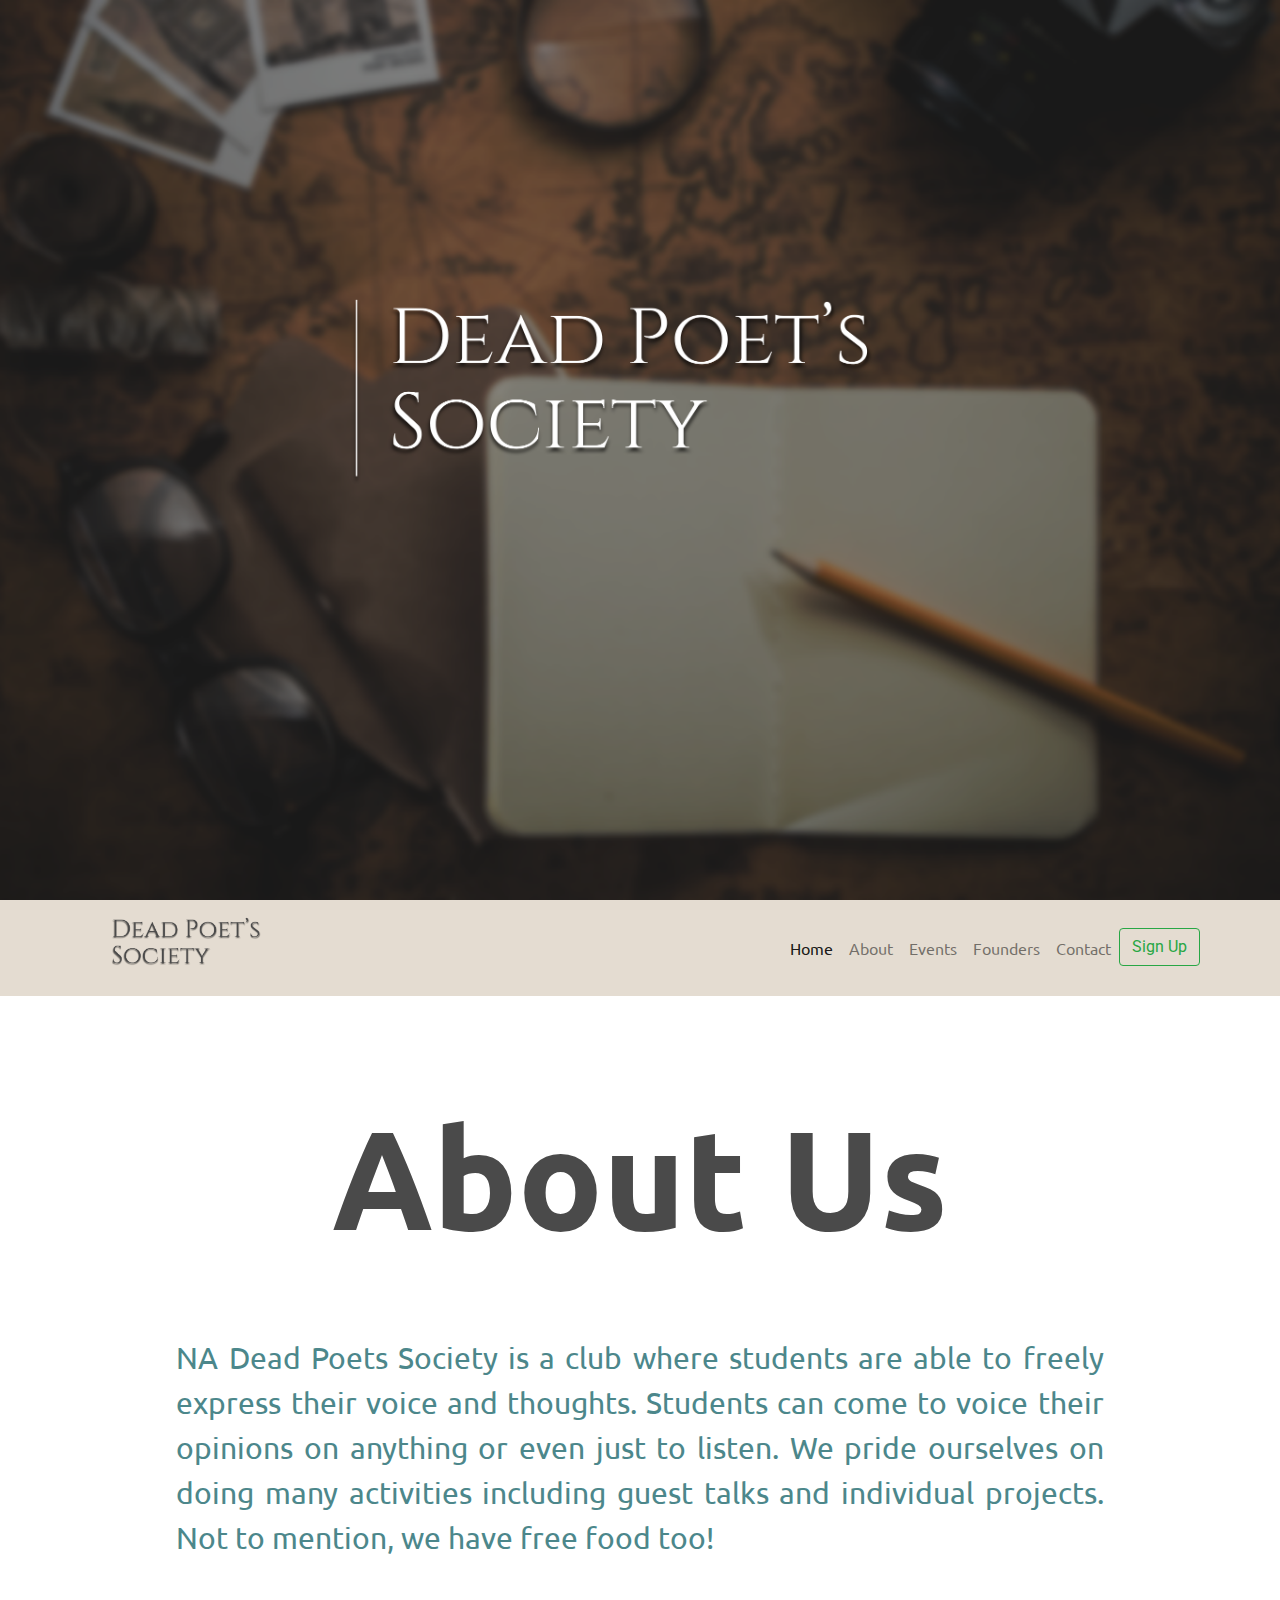
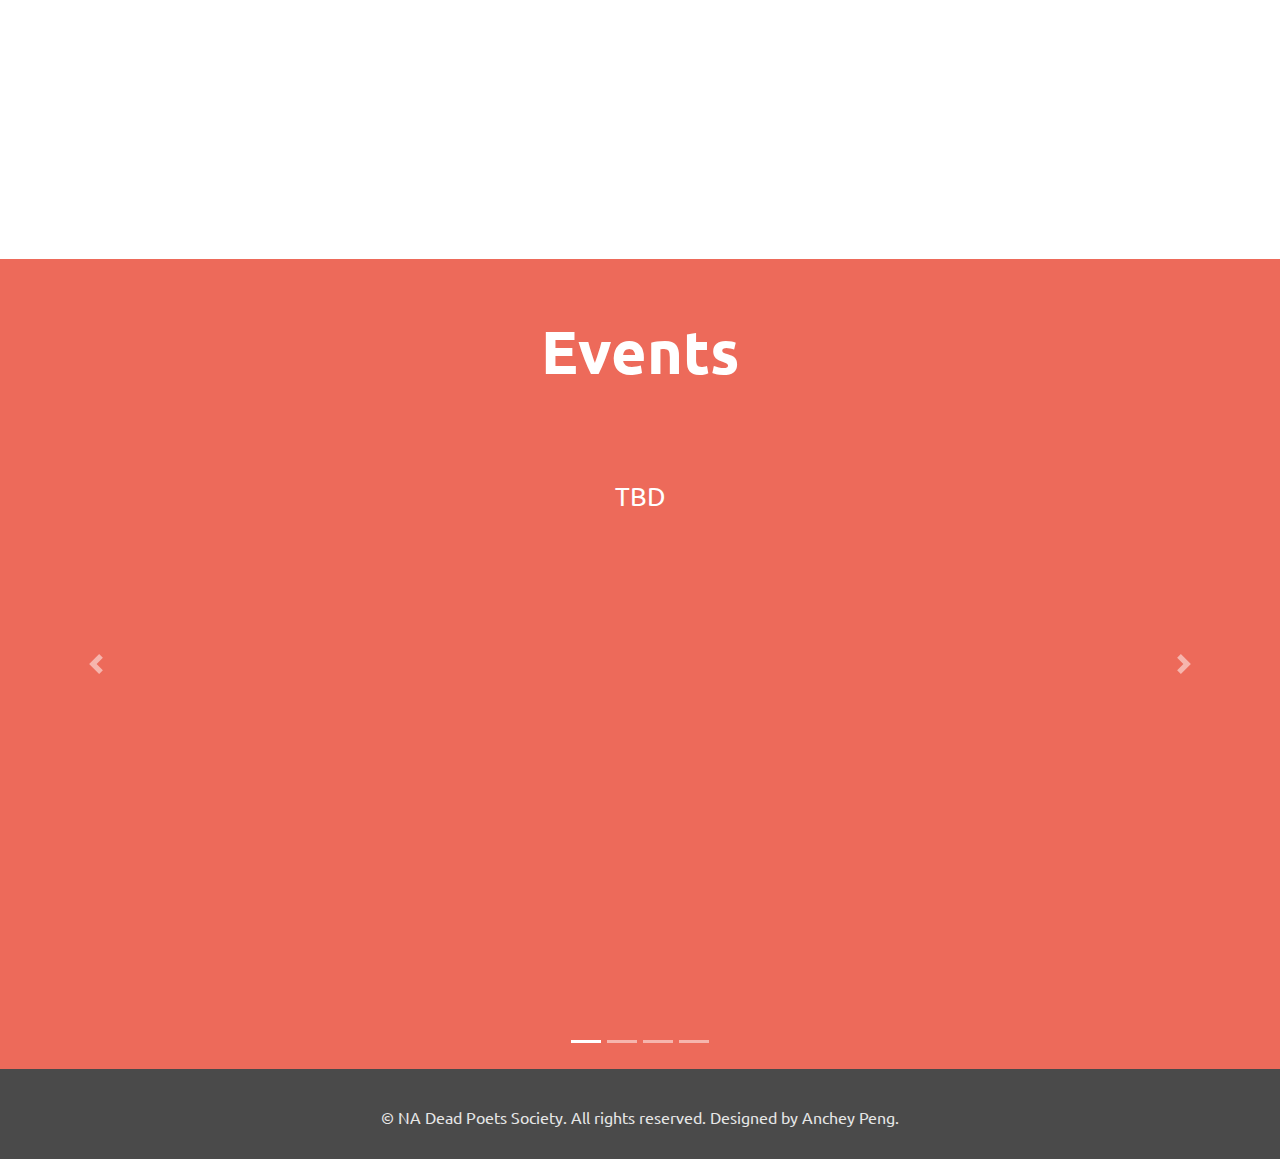
==== index.html @ 308977b8 "f" ====
<!DOCTYPE html>
<html lang='en'>
    <head>
        <title>Dead Poets Society</title>
        <meta charset="utf-8">
        <meta name="viewport" content="width=device-width, initial-scale=1">
        <link rel="stylesheet" href="https://maxcdn.bootstrapcdn.com/bootstrap/4.0.0/css/bootstrap.min.css" integrity="sha384-Gn5384xqQ1aoWXA+058RXPxPg6fy4IWvTNh0E263XmFcJlSAwiGgFAW/dAiS6JXm" crossorigin="anonymous">
        <link rel="shortcut icon" href="smalllogo.png">
        <link rel="stylesheet" href="index.css">
        <link rel="stylesheet" href="https://fonts.googleapis.com/css?family=Raleway">
        <link rel="stylesheet" href="https://fonts.googleapis.com/css?family=Roboto">
        <link rel="stylesheet" type="text/css" href="https://fonts.googleapis.com/css?family=Ubuntu" />

    </head>
    <body>



      <div id="home" class="container-fluid fullheight">
        <div class="col-12">
          <img src="logo.png" class="center" style="padding-top: 30vh">

        </div>
      </div>


      <div id="aboutnav"></div>

      <nav class="navbar sticky-top navbar-expand-lg navbar-light" style="background-color: #e4dcd1">
          <img src="navlogo.png" class="navbar-brand" href="#" style="margin-left: 5vw">
          <button class="navbar-toggler" type="button" data-toggle="collapse" data-target="#navbarSupportedContent" aria-controls="navbarSupportedContent" aria-expanded="false" aria-label="Toggle navigation">
            <span class="navbar-toggler-icon"></span>
          </button>

          <div class="collapse navbar-collapse" id="navbarSupportedContent" style="margin-right: 5vw">
            <ul class="navbar-nav mr-auto w-100 justify-content-end">
              <li class="nav-item active">
                <a class="nav-link" href="#home">Home<span class="sr-only">(current)</span></a>
              </li>
              <li class="nav-item">
                <a class="nav-link" href="index.html#aboutnav">About</a>
              </li>
              <li class="nav-item">
                <a class="nav-link" href="index.html#informationnav">Events</a>
              </li>
              <li class="nav-item">
                <a class="nav-link" href="founders.html">Founders</a>
              </li>
              <li class="nav-item">
                <a class="nav-link" href="contact.html">Contact</a>
              </li>
              <li class="nav-item">
                  <button class="btn btn-outline-success" type="button">
                    <a href="https://goo.gl/forms/eZjXJ3pZ5Cec3w743" style="color:inherit" target="_blank">Sign Up</a>
                  </button>
              </li>
            </ul>

          </div>
      </nav>




      <div class="container-fluid" style="height: 75vh">

        <div class="col-12">
                <h1 id="abouth" style="margin-top:8%">About Us</h1>
                <p id="aboutp" class="text" style="margin-top:6%; margin-left: 12%; margin-right: 12%;">NA Dead Poets Society is a club where students are able to freely express their voice and thoughts.
                   Students can come to voice their opinions on anything or even just to listen. We pride ourselves on doing many activities including guest talks and individual projects. Not to mention, we have free food too!</p>
        </div>

      </div>

      <div id="informationnav" style="padding-bottom:10vh"></div>

      <div class="row height90 no-gutters">
        <div class="col-12">
          <div id="carouselExampleIndicators2" class="carousel slide; height90" data-ride="carousel" data-interval="false">
            <ol class="carousel-indicators">
              <li data-target="#carouselExampleIndicators2" data-slide-to="0" class="active"></li>
              <li data-target="#carouselExampleIndicators2" data-slide-to="1"></li>
              <li data-target="#carouselExampleIndicators2" data-slide-to="2"></li>
              <li data-target="#carouselExampleIndicators2" data-slide-to="3"></li>
            </ol>
            <div class="carousel-inner height90">
              <div class="carousel-item active height90" style="background-color:#ED6A5A">
                <div class="carousel-caption d-none d-block">
                  <h1 id="carouselh" style="margin-top:4%">Events</h1>
                  <p class="text events" style="margin-top: 10%">TBD</p>
                </div>
              </div>
              <div class="carousel-item height90" style="background-color:#2F6690">
                <div class="carousel-caption d-none d-block">
                  <h1 id="carouselh" style="margin-top:4%">Events</h1>
                  <p class="text events" style="margin-top: 10%">TBD</p>
                </div>
              </div>
              <div class="carousel-item height90" style="background-color:#5E033A">
                <div class="carousel-caption d-none d-block">
                  <h1 id="carouselh" style="margin-top:4%">Events</h1>
                  <p class="text events" style="margin-top: 10%">TBD</p>
                </div>
              </div>
              <div class="carousel-item height90" style="background-color:#4C878B">
                <div class="carousel-caption d-none d-block">
                  <h1 id="carouselh" style="margin-top:4%">Events</h1>
                  <p class="text events" style="margin-top: 10%">TBD</p>

                </div>
              </div>
            </div>
            <a class="carousel-control-prev" href="#carouselExampleIndicators2" role="button" data-slide="prev">
              <span class="carousel-control-prev-icon" aria-hidden="true"></span>
              <span class="sr-only">Previous</span>
            </a>
            <a class="carousel-control-next" href="#carouselExampleIndicators2" role="button" data-slide="next">
              <span class="carousel-control-next-icon" aria-hidden="true"></span>
              <span class="sr-only">Next</span>
            </a>
          </div>
        </div>
      </div>


      <div class="container-fluid" style="height:10vh; background-color:#4a4a4a">
        <p id="copytext">&#169; NA Dead Poets Society. All rights reserved. Designed by Anchey Peng.</p>
      </div>





      <script src="https://code.jquery.com/jquery-3.3.1.slim.min.js" integrity="sha384-q8i/X+965DzO0rT7abK41JStQIAqVgRVzpbzo5smXKp4YfRvH+8abtTE1Pi6jizo" crossorigin="anonymous"></script>
      <script src="https://cdnjs.cloudflare.com/ajax/libs/popper.js/1.14.3/umd/popper.min.js" integrity="sha384-ZMP7rVo3mIykV+2+9J3UJ46jBk0WLaUAdn689aCwoqbBJiSnjAK/l8WvCWPIPm49" crossorigin="anonymous"></script>
      <script src="https://stackpath.bootstrapcdn.com/bootstrap/4.1.3/js/bootstrap.min.js" integrity="sha384-ChfqqxuZUCnJSK3+MXmPNIyE6ZbWh2IMqE241rYiqJxyMiZ6OW/JmZQ5stwEULTy" crossorigin="anonymous"></script>


    </body>


</html>
---- index.css ----
.center {
    display: block;
    margin-left: auto;
    margin-right: auto;
    width: 50%;
}


.fullheight{
  height: 100vh;
}

.height90{
  height: 90vh;
}



.text{
  font-family: Ubuntu;
  margin-left: 8%;
  margin-right: 8%;
  font-size: calc(.5em + 2vh);
  text-align: justify;
  text-justify: inter-word;
}

.events{
  text-align: center;
}


body{
  color: #e6e6e6;
}


.carousel-caption {
    top: 0;
    bottom: auto;
}

.foundersh2{
  text-align: center;
  font-family: Ubuntu;
  color: #4a4a4a;
  font-size: calc(1em + 2vh);

  margin-top: 5%;
}

.foundersh3{
  text-align: center;
  font-family: Ubuntu;
  color: #4C878B;
  font-size: calc(1em + 1vh);

}

.contacth{
  text-align: center;
  font-family: Ubuntu;
  color: #4a4a4a;
  font-size: calc(1em + 1vh);
}

.contacta{
  text-align: center;
  font-family: Ubuntu;
  color: #4C878B;
  font-size: calc(1em + .5vh);
}



#home{
  background-image: url("bg.png");
  height: 100vh;
  background-position: center;
  background-repeat: no-repeat;
  background-size: cover;
}


#aboutnav{}


#abouth{
  text-align: center;
  font-family: Ubuntu;
  color: #4a4a4a;
  font-size: calc(2em + 12vh);
  font-weight: bold;
}

#aboutp{
  font-family: Ubuntu;
  color: #4C878B;
  font-size: calc(.75em + 2vh);
  text-align: justify;
  text-justify: inter-word;
}

#informationnav{}

#carouselh{
  font-family: Ubuntu;
  color: #ffff;
  font-size: calc(1em + 5vh);
  font-weight: bold;
}

#copytext{
  text-align: center;
  font-family: Ubuntu;
  padding-top: 4vh;
}

#foundersh{
  text-align: center;
  font-family: Ubuntu;
  color: #4a4a4a;
  font-size: calc(2em + 6vh);
  font-weight: bold;
}

#foundersimg{
  margin-top: 8%;
  height: 35vh;
  width: 35vh;
}



.navbar {
  min-height: 80px;
}

.navbar-brand {
  padding: 0 15px;
  height: 80px;
  line-height: 80px;
}

.navbar-toggle {
 /* (80px - button height 34px) / 2 = 23px */
  margin-top: 23px;
  padding: 9px 10px !important;
}

.nav-link{
  font-family: Ubuntu;
}


@media (min-width: 768px) {
  .navbar-nav > li > a > button{
    /* (80px - line-height of 27px) / 2 = 26.5px */
    padding-top: 26.5px;
    padding-bottom: 26.5px;
    line-height: 27px;
  }
}
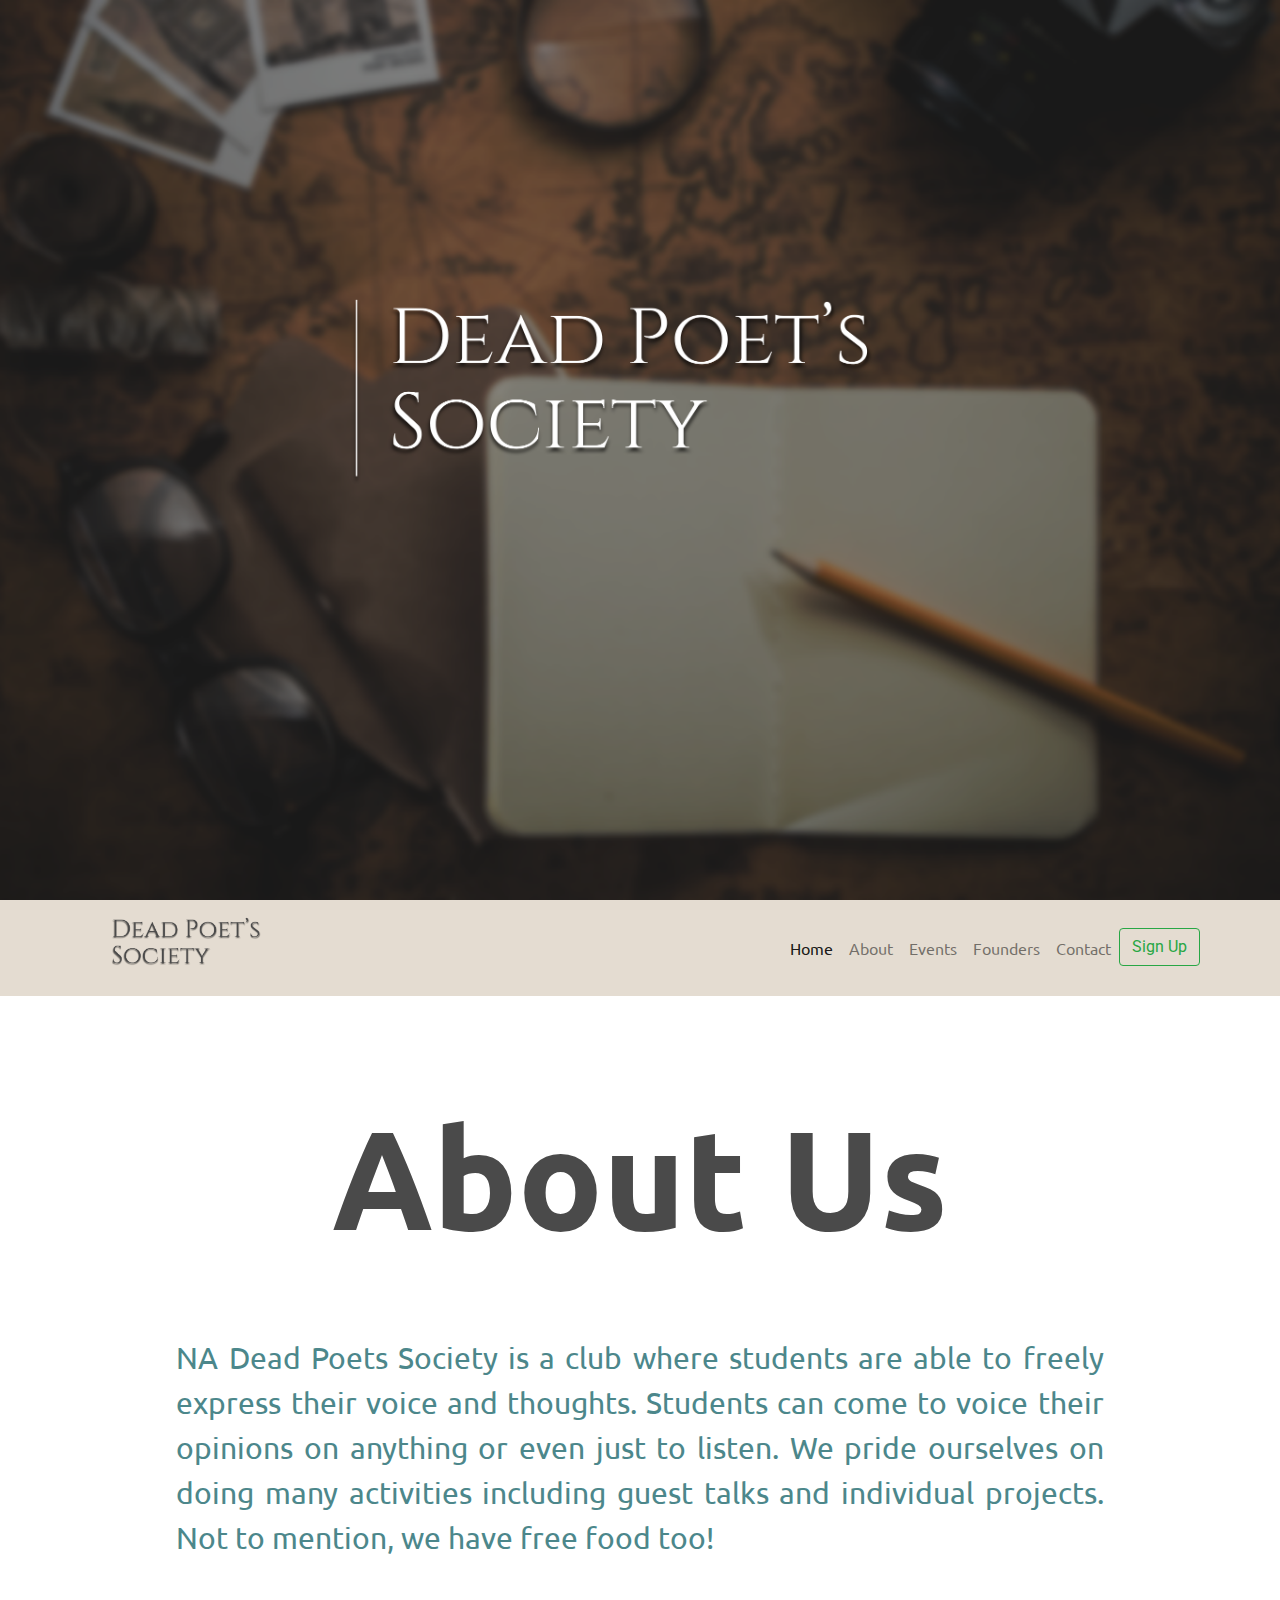
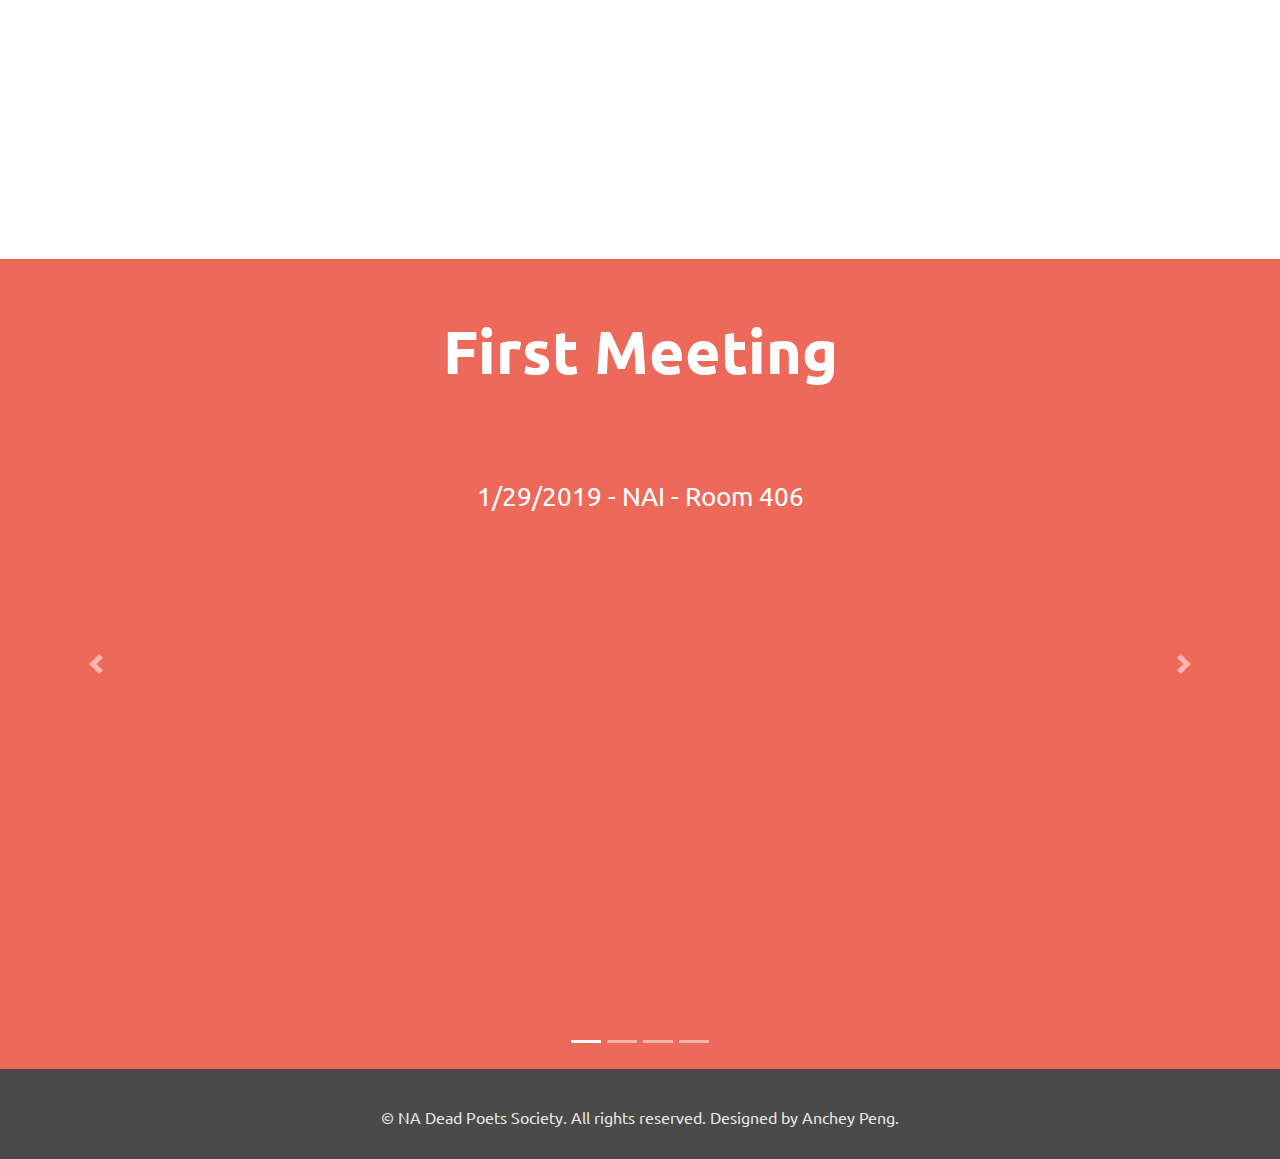
==== commit 47771cfa: "Update index.html" ====
--- a/index.html
+++ b/index.html
@@ -35,7 +35,7 @@
           <div class="collapse navbar-collapse" id="navbarSupportedContent" style="margin-right: 5vw">
             <ul class="navbar-nav mr-auto w-100 justify-content-end">
               <li class="nav-item active">
-                <a class="nav-link" href="#home">Home<span class="sr-only">(current)</span></a>
+                <a class="nav-link" href="index.html#home">Home<span class="sr-only">(current)</span></a>
               </li>
               <li class="nav-item">
                 <a class="nav-link" href="index.html#aboutnav">About</a>
@@ -86,8 +86,8 @@
             <div class="carousel-inner height90">
               <div class="carousel-item active height90" style="background-color:#ED6A5A">
                 <div class="carousel-caption d-none d-block">
-                  <h1 id="carouselh" style="margin-top:4%">Events</h1>
-                  <p class="text events" style="margin-top: 10%">TBD</p>
+                  <h1 id="carouselh" style="margin-top:4%">First Meeting</h1>
+                  <p class="text events" style="margin-top: 10%">1/29/2019 - NAI - Room 406</p>
                 </div>
               </div>
               <div class="carousel-item height90" style="background-color:#2F6690">
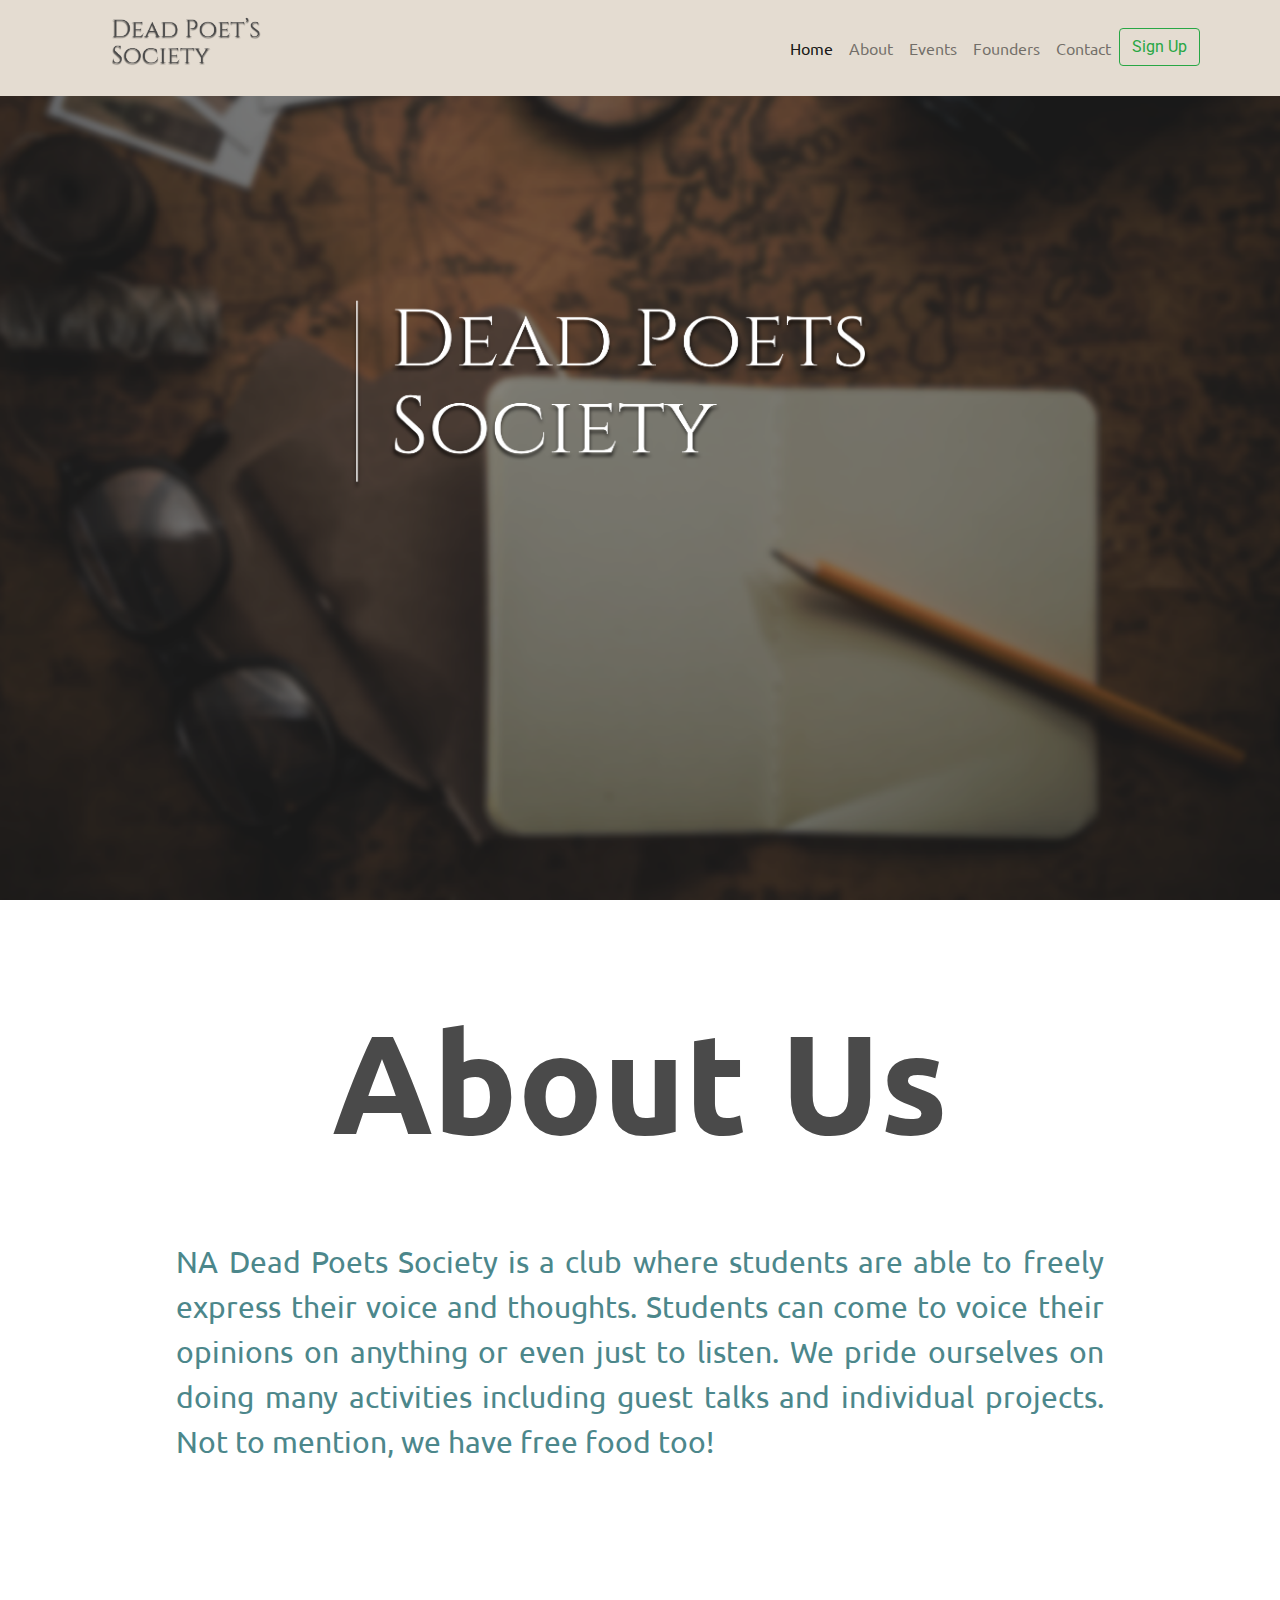
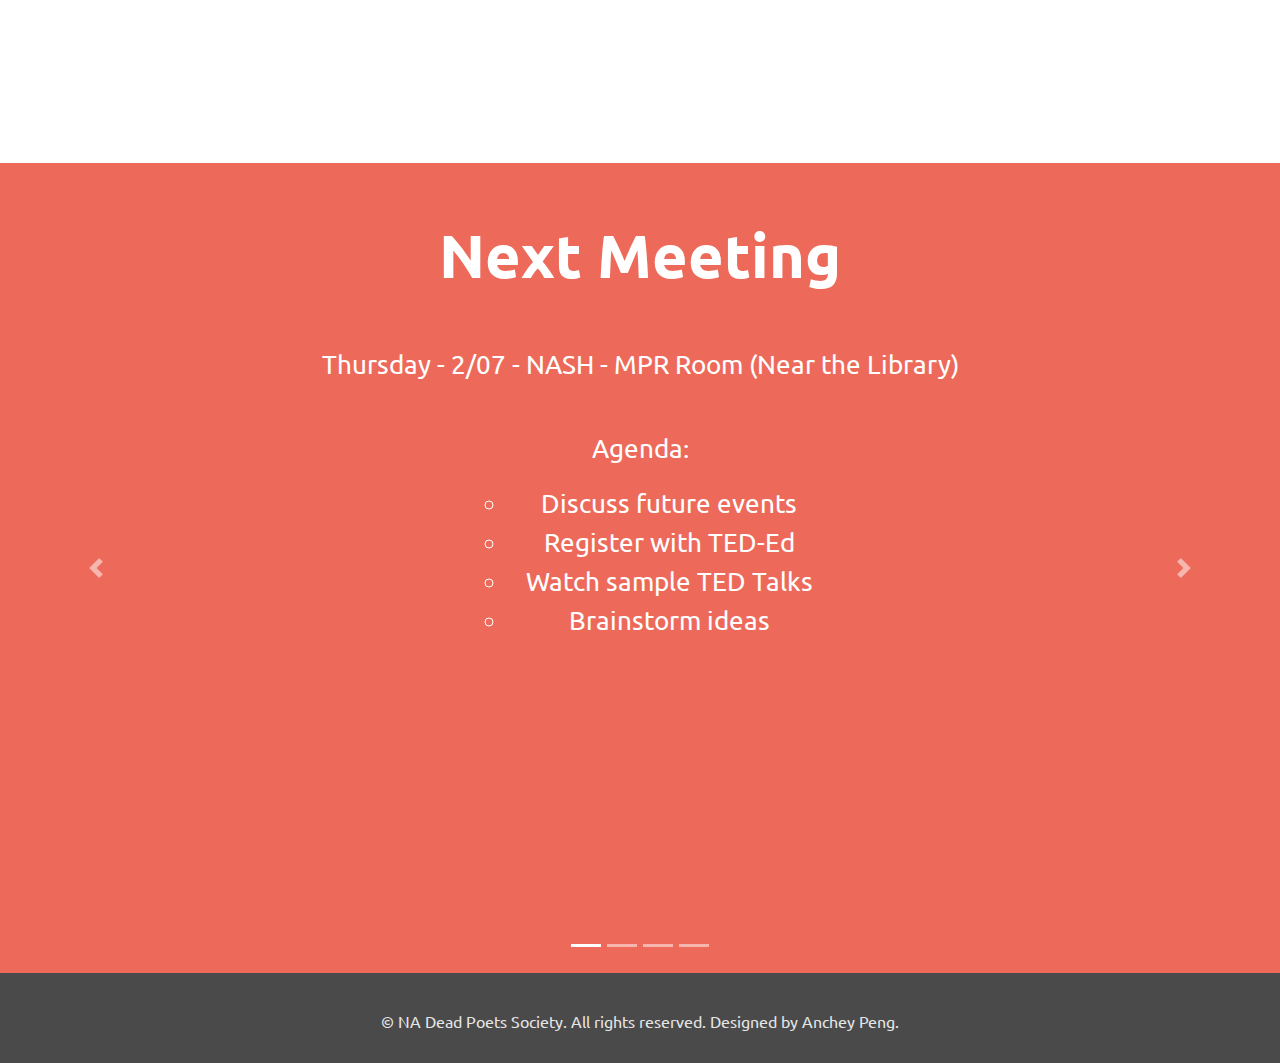
==== commit fdf6b8a7: "f" ====
--- a/index.html
+++ b/index.html
@@ -5,8 +5,8 @@
         <meta charset="utf-8">
         <meta name="viewport" content="width=device-width, initial-scale=1">
         <link rel="stylesheet" href="https://maxcdn.bootstrapcdn.com/bootstrap/4.0.0/css/bootstrap.min.css" integrity="sha384-Gn5384xqQ1aoWXA+058RXPxPg6fy4IWvTNh0E263XmFcJlSAwiGgFAW/dAiS6JXm" crossorigin="anonymous">
-        <link rel="shortcut icon" href="smalllogo.png">
-        <link rel="stylesheet" href="index.css">
+        <link rel="shortcut icon" href="css/smalllogo.png">
+        <link rel="stylesheet" href="css/index.css">
         <link rel="stylesheet" href="https://fonts.googleapis.com/css?family=Raleway">
         <link rel="stylesheet" href="https://fonts.googleapis.com/css?family=Roboto">
         <link rel="stylesheet" type="text/css" href="https://fonts.googleapis.com/css?family=Ubuntu" />
@@ -18,7 +18,7 @@
 
       <div id="home" class="container-fluid fullheight">
         <div class="col-12">
-          <img src="logo.png" class="center" style="padding-top: 30vh">
+          <img src="css/logo.png" class="center" style="padding-top: 30vh">
 
         </div>
       </div>
@@ -26,38 +26,38 @@
 
       <div id="aboutnav"></div>
 
-      <nav class="navbar sticky-top navbar-expand-lg navbar-light" style="background-color: #e4dcd1">
-          <img src="navlogo.png" class="navbar-brand" href="#" style="margin-left: 5vw">
-          <button class="navbar-toggler" type="button" data-toggle="collapse" data-target="#navbarSupportedContent" aria-controls="navbarSupportedContent" aria-expanded="false" aria-label="Toggle navigation">
-            <span class="navbar-toggler-icon"></span>
-          </button>
+      <nav class="navbar fixed-top navbar-expand-lg navbar-light" style="background-color: #e4dcd1">
+        <img src="css/navlogo.png" class="navbar-brand" href="#" style="margin-left: 5vw">
+        <button class="navbar-toggler" type="button" data-toggle="collapse" data-target="#navbarSupportedContent" aria-controls="navbarSupportedContent" aria-expanded="false" aria-label="Toggle navigation">
+          <span class="navbar-toggler-icon"></span>
+        </button>
 
-          <div class="collapse navbar-collapse" id="navbarSupportedContent" style="margin-right: 5vw">
-            <ul class="navbar-nav mr-auto w-100 justify-content-end">
-              <li class="nav-item active">
-                <a class="nav-link" href="index.html#home">Home<span class="sr-only">(current)</span></a>
-              </li>
-              <li class="nav-item">
-                <a class="nav-link" href="index.html#aboutnav">About</a>
-              </li>
-              <li class="nav-item">
-                <a class="nav-link" href="index.html#informationnav">Events</a>
-              </li>
-              <li class="nav-item">
-                <a class="nav-link" href="founders.html">Founders</a>
-              </li>
-              <li class="nav-item">
-                <a class="nav-link" href="contact.html">Contact</a>
-              </li>
-              <li class="nav-item">
-                  <button class="btn btn-outline-success" type="button">
-                    <a href="https://goo.gl/forms/eZjXJ3pZ5Cec3w743" style="color:inherit" target="_blank">Sign Up</a>
-                  </button>
-              </li>
-            </ul>
+        <div class="collapse navbar-collapse" id="navbarSupportedContent" style="margin-right: 5vw">
+          <ul class="navbar-nav mr-auto w-100 justify-content-end">
+            <li class="nav-item active">
+              <a class="nav-link" href="index.html#home">Home<span class="sr-only">(current)</span></a>
+            </li>
+            <li class="nav-item">
+              <a class="nav-link" href="index.html#aboutnav">About</a>
+            </li>
+            <li class="nav-item">
+              <a class="nav-link" href="index.html#informationnav">Events</a>
+            </li>
+            <li class="nav-item">
+              <a class="nav-link" href="founders.html">Founders</a>
+            </li>
+            <li class="nav-item">
+              <a class="nav-link" href="contact.html">Contact</a>
+            </li>
+            <li class="nav-item">
+                <button class="btn btn-outline-success" type="button">
+                  <a href="https://goo.gl/forms/eZjXJ3pZ5Cec3w743" style="color:inherit" target="_blank">Sign Up</a>
+                </button>
+            </li>
+          </ul>
 
-          </div>
-      </nav>
+        </div>
+    </nav>
 
 
 
@@ -86,25 +86,40 @@
             <div class="carousel-inner height90">
               <div class="carousel-item active height90" style="background-color:#ED6A5A">
                 <div class="carousel-caption d-none d-block">
-                  <h1 id="carouselh" style="margin-top:4%">First Meeting</h1>
-                  <p class="text events" style="margin-top: 10%">1/29/2019 - NAI - Room 406</p>
+                  <h1 id="carouselh" style="margin-top:4%">Next Meeting</h1>
+                  <p class="text events" style="margin-top: 6%">Thursday - 2/07 - NASH - MPR Room (Near the Library)</p>
+                  <p class="text events" style="margin-top: 5%">Agenda: </p>
+                  <ul class="eventsul">
+                    <li class="eventsli">&nbsp;&nbsp;&nbsp;Discuss future events</li>
+                    <li class="eventsli">&nbsp;&nbsp;&nbsp;Register with TED-Ed</li>
+                    <li class="eventsli">&nbsp;&nbsp;&nbsp;Watch sample TED Talks</li>
+                    <li class="eventsli">&nbsp;&nbsp;&nbsp;Brainstorm ideas</li>
+                  </ul>
                 </div>
               </div>
               <div class="carousel-item height90" style="background-color:#2F6690">
                 <div class="carousel-caption d-none d-block">
-                  <h1 id="carouselh" style="margin-top:4%">Events</h1>
-                  <p class="text events" style="margin-top: 10%">TBD</p>
+                  <h1 id="carouselh" style="margin-top:4%">In Club TED Talks</h1>
+                  <p class="text events" style="margin-top: 6%">March</p>
+                  <p class="text events" style="margin-top: 5%">Agenda: </p>
+                  <ul class="eventsul">
+                    <li class="eventsli">&nbsp;&nbsp;&nbsp;Present TED Talks to club members</li>
+                  </ul>
                 </div>
               </div>
               <div class="carousel-item height90" style="background-color:#5E033A">
                 <div class="carousel-caption d-none d-block">
-                  <h1 id="carouselh" style="margin-top:4%">Events</h1>
-                  <p class="text events" style="margin-top: 10%">TBD</p>
+                  <h1 id="carouselh" style="margin-top:4%">Community TED Talks</h1>
+                  <p class="text events" style="margin-top: 6%">April</p>
+                  <p class="text events" style="margin-top: 5%">Agenda: </p>
+                  <ul class="eventsul">
+                    <li class="eventsli">&nbsp;&nbsp;&nbsp;Present TED Talks to community members</li>
+
                 </div>
               </div>
               <div class="carousel-item height90" style="background-color:#4C878B">
                 <div class="carousel-caption d-none d-block">
-                  <h1 id="carouselh" style="margin-top:4%">Events</h1>
+                  <h1 id="carouselh" style="margin-top:4%">Future Event</h1>
                   <p class="text events" style="margin-top: 10%">TBD</p>
 
                 </div>
--- a/css/index.css
+++ b/css/index.css
@@ -0,0 +1,175 @@
+
+.center {
+    display: block;
+    margin-left: auto;
+    margin-right: auto;
+    width: 50%;
+}
+
+
+.fullheight{
+  height: 100vh;
+}
+
+.height90{
+  height: 90vh;
+}
+
+
+
+.text{
+  font-family: Ubuntu;
+  margin-left: 8%;
+  margin-right: 8%;
+  font-size: calc(.5em + 2vh);
+  text-align: justify;
+  text-justify: inter-word;
+}
+
+.events{
+  text-align: center;
+}
+
+
+body{
+  color: #e6e6e6;
+}
+
+
+.eventsul{
+  display: inline-block;
+  text-align: center;
+  list-style-type: circle;
+}
+
+.eventsli{
+  font-family: Ubuntu;
+  font-size: calc(.5em + 2vh);
+}
+
+.carousel-caption {
+    top: 0;
+    bottom: auto;
+}
+
+.foundersh2{
+  text-align: center;
+  font-family: Ubuntu;
+  color: #4a4a4a;
+  font-size: calc(1em + 2vh);
+
+  margin-top: 5%;
+}
+
+.foundersh3{
+  text-align: center;
+  font-family: Ubuntu;
+  color: #4C878B;
+  font-size: calc(1em + 1vh);
+
+}
+
+.contacth{
+  text-align: center;
+  font-family: Ubuntu;
+  color: #4a4a4a;
+  font-size: calc(1em + 1vh);
+}
+
+.contacta{
+  text-align: center;
+  font-family: Ubuntu;
+  color: #4C878B;
+  font-size: calc(1em + .5vh);
+}
+
+
+
+#home{
+  background-image: url("bg.png");
+  height: 100vh;
+  background-position: center;
+  background-repeat: no-repeat;
+  background-size: cover;
+}
+
+
+#aboutnav{}
+
+
+#abouth{
+  text-align: center;
+  font-family: Ubuntu;
+  color: #4a4a4a;
+  font-size: calc(2em + 12vh);
+  font-weight: bold;
+}
+
+#aboutp{
+  font-family: Ubuntu;
+  color: #4C878B;
+  font-size: calc(.75em + 2vh);
+  text-align: justify;
+  text-justify: inter-word;
+}
+
+#informationnav{}
+
+#carouselh{
+  font-family: Ubuntu;
+  color: #ffff;
+  font-size: calc(1em + 5vh);
+  font-weight: bold;
+}
+
+#copytext{
+  text-align: center;
+  font-family: Ubuntu;
+  padding-top: 4vh;
+}
+
+#foundersh{
+  text-align: center;
+  font-family: Ubuntu;
+  color: #4a4a4a;
+  font-size: calc(2em + 6vh);
+  font-weight: bold;
+}
+
+#foundersimg{
+  margin-top: 8%;
+  height: 35vh;
+  width: 35vh;
+}
+
+
+
+.navbar {
+  min-height: 80px;
+}
+
+.navbar-brand {
+  padding: 0 15px;
+  height: 80px;
+  line-height: 80px;
+}
+
+.navbar-toggle {
+ /* (80px - button height 34px) / 2 = 23px */
+  margin-top: 23px;
+  padding: 9px 10px !important;
+}
+
+.nav-link{
+  font-family: Ubuntu;
+}
+
+
+@media (min-width: 768px) {
+  .navbar-nav > li > a > button{
+    /* (80px - line-height of 27px) / 2 = 26.5px */
+    padding-top: 26.5px;
+    padding-bottom: 26.5px;
+    line-height: 27px;
+  }
+}
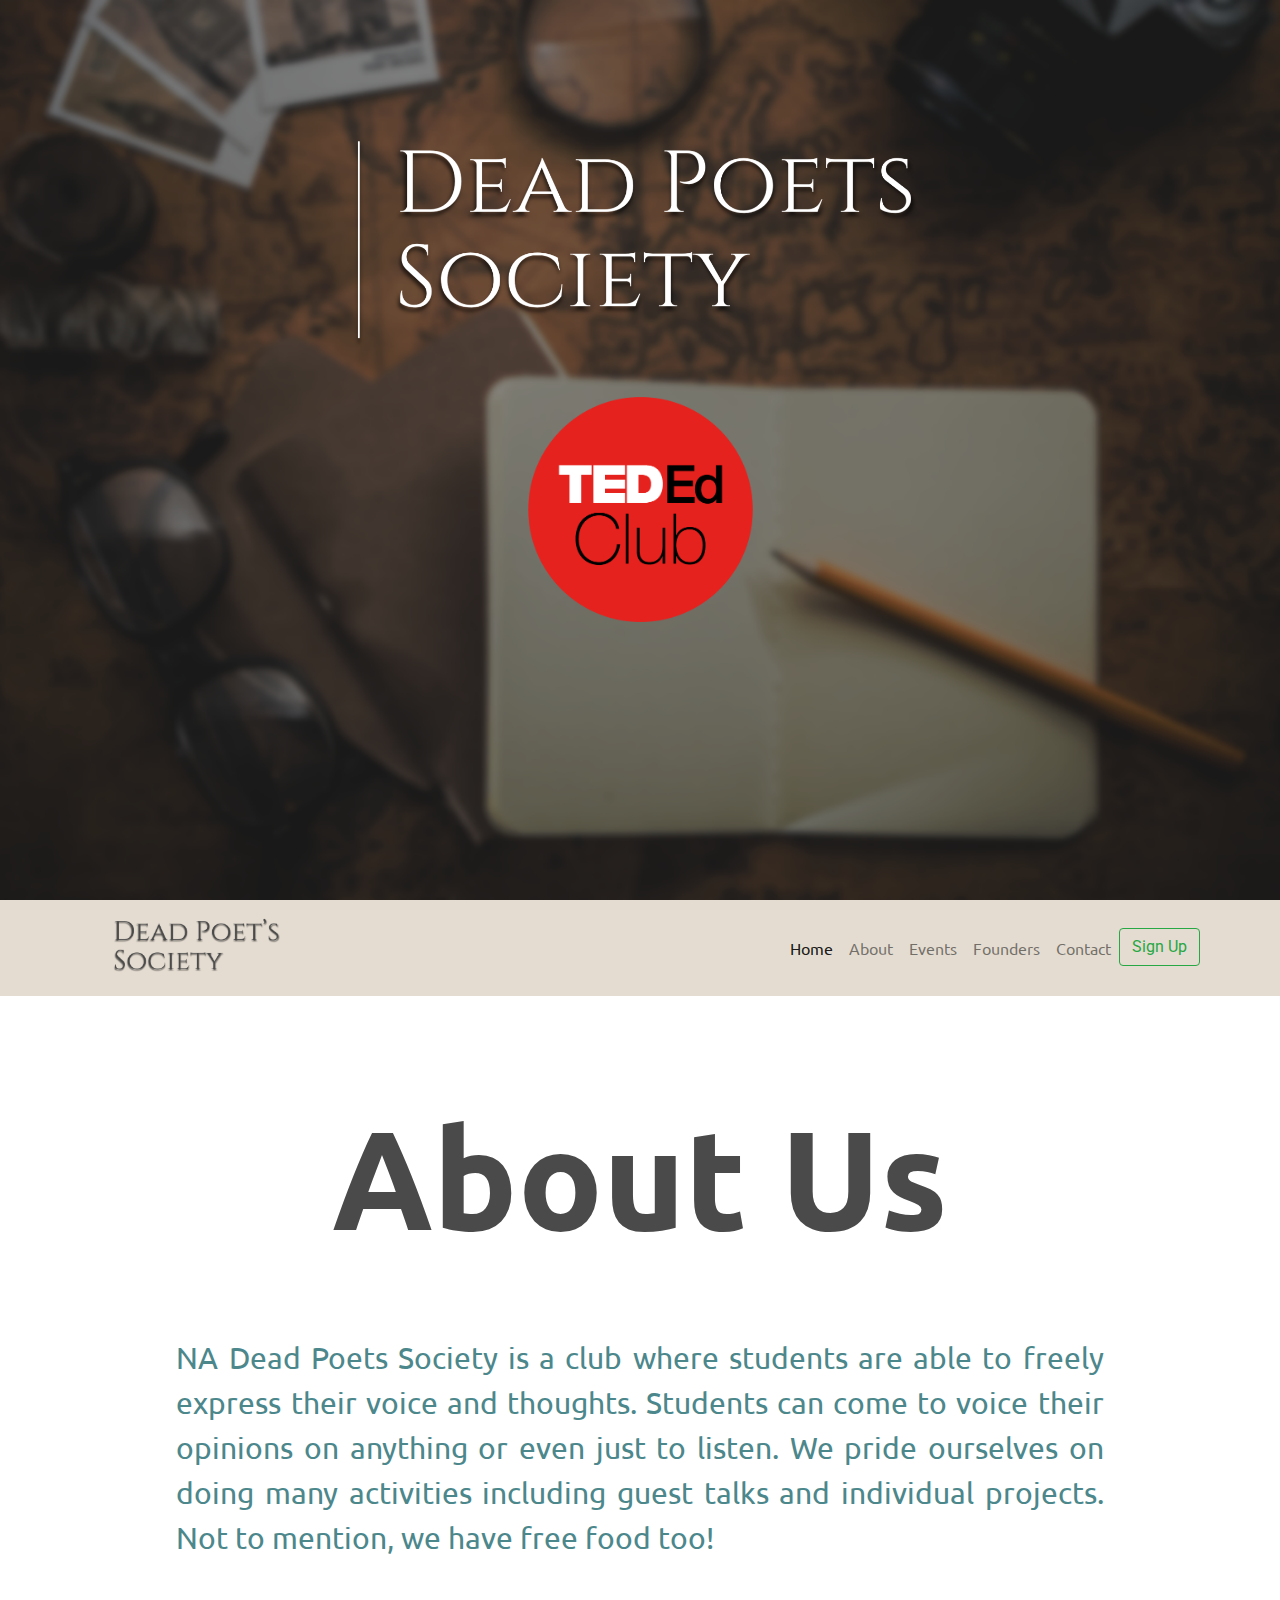
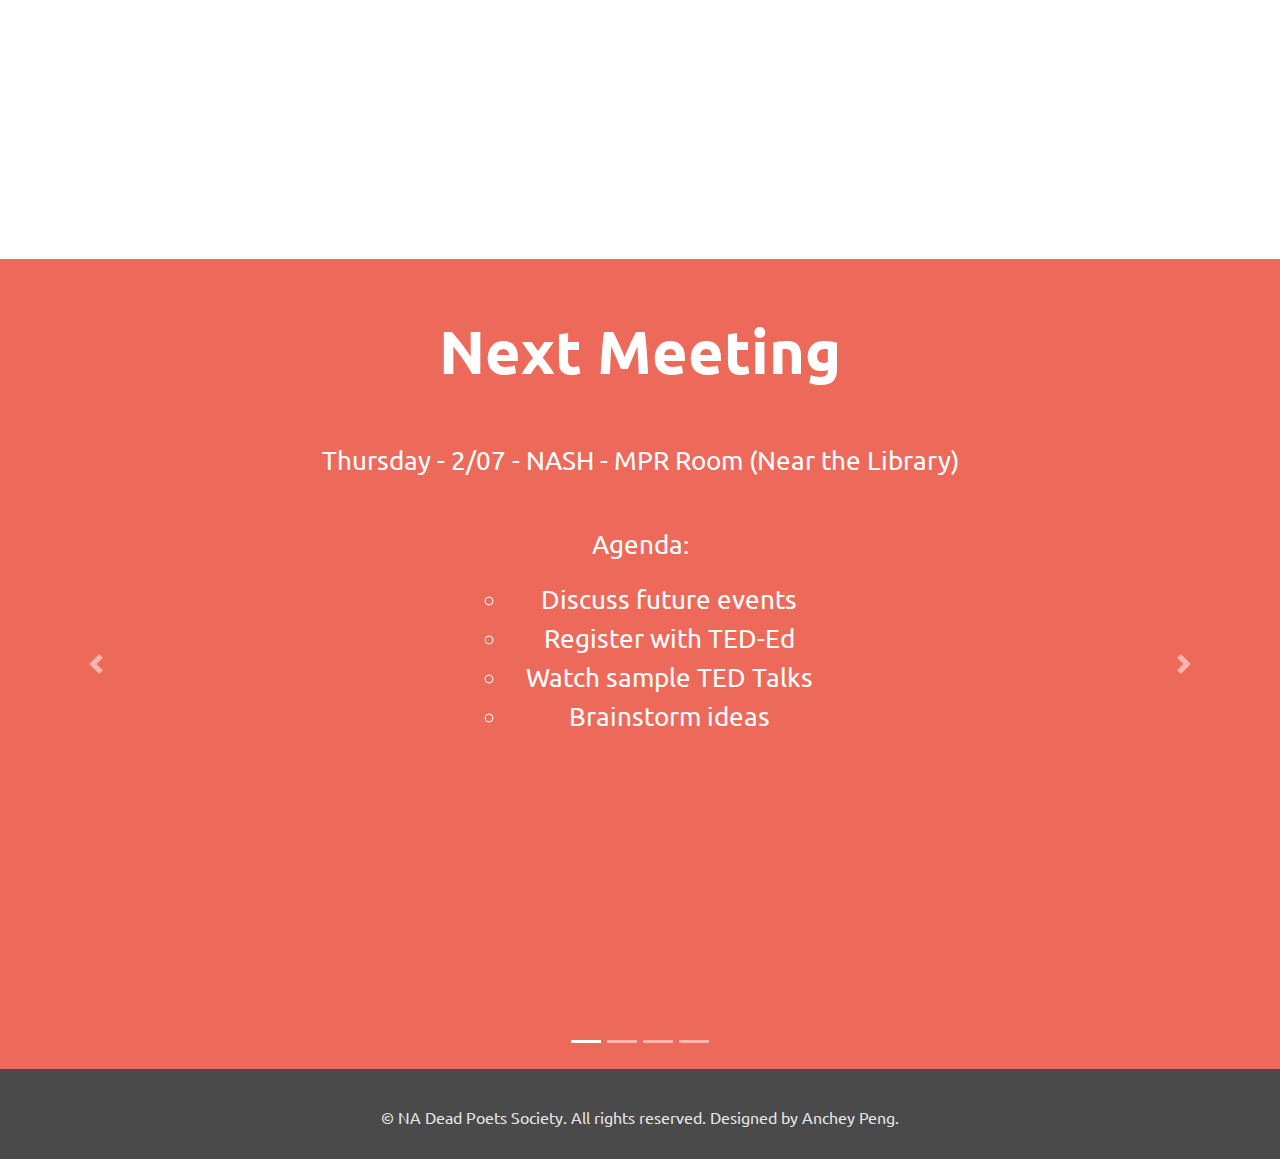
==== commit d92825f4: "f" ====
--- a/index.html
+++ b/index.html
@@ -18,15 +18,15 @@
 
       <div id="home" class="container-fluid fullheight">
         <div class="col-12">
-          <img src="css/logo.png" class="center" style="padding-top: 30vh">
-
+          <img src="css/logo2.png" class="center" style="padding-top: 12vh">
+          <img src="css/TEDEDCircle.png" class="center" style="width: 25vh; height: 25vh;">
         </div>
       </div>
 
 
       <div id="aboutnav"></div>
 
-      <nav class="navbar fixed-top navbar-expand-lg navbar-light" style="background-color: #e4dcd1">
+      <nav class="navbar sticky-top navbar-expand-lg navbar-light" style="background-color: #e4dcd1">
         <img src="css/navlogo.png" class="navbar-brand" href="#" style="margin-left: 5vw">
         <button class="navbar-toggler" type="button" data-toggle="collapse" data-target="#navbarSupportedContent" aria-controls="navbarSupportedContent" aria-expanded="false" aria-label="Toggle navigation">
           <span class="navbar-toggler-icon"></span>
